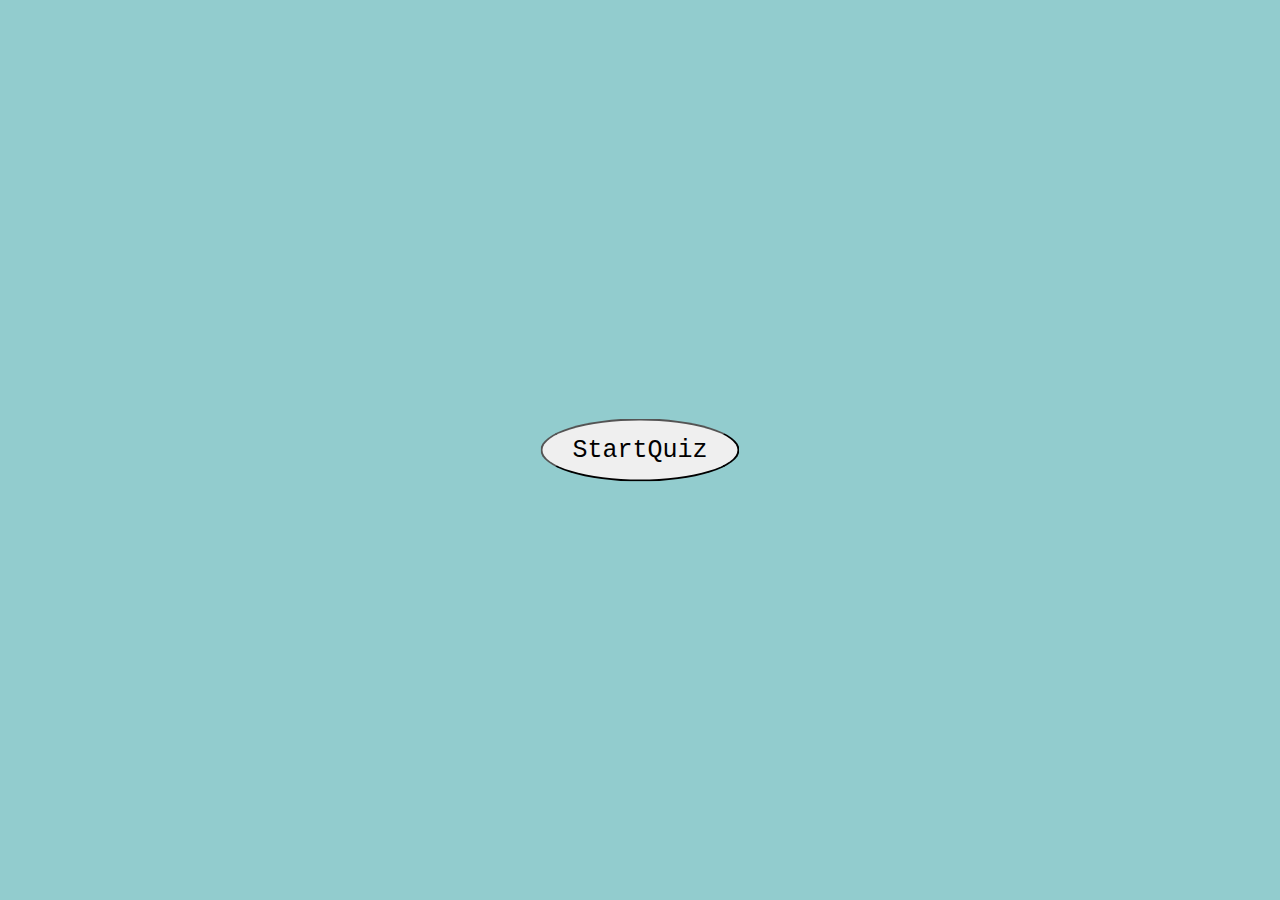
==== index.html @ 4a748a33 "phase1" ====
<!DOCTYPE html>
<html lang="en">

<head>
    <meta charset="UTF-8" />
    <meta http-equiv="X-UA-Compatible" content="IE=edge" />
    <meta name="viewport" content="width=device-width, initial-scale=1.0" />
    <link rel="stylesheet" href="./assets/style.css" />
    <link rel="stylesheet" href="https://cdn.jsdelivr.net/npm/bootstrap@4.5.3/dist/css/bootstrap.min.css"
        integrity="sha384-TX8t27EcRE3e/ihU7zmQxVncDAy5uIKz4rEkgIXeMed4M0jlfIDPvg6uqKI2xXr2" crossorigin="anonymous" />
    <title>Document</title>
</head>

<body>
    <!--startQuizButton-->
    <div class="start_btn">
        <button type="button" class="btn btn-primary">StartQuiz</button>
    </div>

    <section class="info_box">
        <section class="info-title">
            <span>Some Rules of this quiz</span>
        </section>
        <div class="info_list">
            <div class="info">
                1.You will only have <span>15 sec</span> have for each question
            </div>
            <div class="info">
                2.Once you select your answer, you can't reselected
            </div>
            <div class="info">3.You can't select any option once time goes off</div>
            <div class="info">
                you can't exit from the quiz while you're playing
            </div>
            <div class="info">
                you will get points on the basis of your correct answres
            </div>
        </div>

        <div class="buttons">
            <button type="button" class="btn btn-primary quit">Exit Quiz</button>
            <button type="button" class="btn btn-primary restart">continue</button>
        </div>
    </section>
    <div class="quiz_box">
        <header>
            <div class="title">Awsome quiz Application</div>
            <div class="timer">
                <div class="timer_text">Time Left</div>
                <div class="timer_sec">15</div>
            </div>
        </header>
        <section>
            <div class="que_text">
                <span>What are JavaScript Data Types?</span>
            </div>
            <div class="option_list">
                <div class="option">
                    <span>Number</span>
                    <div class="icon tick"><i class="fas fa-check"></i></div>
                </div>
                <div class="option">
                    <span>Number</span>
                    <div class="icon cross"><i class="fas fa-check"></i></div>
                </div>
        </section>
        <footer>
            <div class="total_que">
                <span>
                    <p>2</p>
                    of
                    <p>5</p>
                    Questions
                </span>
            </div>
        
        <button class="next_btn"> Next Questions</button>
    </footer>
        <!--result box-->
        <div class="result_box">
            <div class="icon">
                <i class="fas fa-crown"></i>
            </div>
            <div class="complete_text"> you have completed the quiz</div>
        </div>

        <script src="./js/code.js"></script>
</body>

</html>
---- assets/style.css ----
:root{
    --secondary: rgba(146, 204, 206, 1);
}

*{
    margin:0;
    padding:0;
    box-sizing: border-box;
    font-family: 'Courier New', Courier, monospace;
}
body {
    background-color: var(--secondary);
    color: brown;
}
.start_btn,.info_box,.quiz_box {
    position:absolute;
    top:50%;
    left:50%;
    transform:translate(-50%,-50%);
    
    
}
.start_btn button{
    font-size: 25px;
    font-weight: 500 ;
    padding: 15px 30px;
    cursor:pointer;
    border-radius: 50%;
   
}

.info_box{
    display: none;
    width:740px;
    border-radius: 5px;
    background-color: #8ecae6;
}

.info_box .info-title{
    height:60px;
    
    width: 100%;
    border-bottom: 1px solid lightgray;
    display:flex;
    align-items: center;
    padding:0 35px;
    font-size: 20px;
    font-weight: 600;
}
.info_box .info_list{
    padding: 15px 35px ;
}
.info_box .info_list .info{
    margin :5px 0;
    font-size: 17px;
}
.info_box .info_list .info span{
    font-weight: 600;
    color: #023e8a;
}
.info_box .buttons{
    display:flex;
    align-items: center;
    justify-content: flex-end;
    border-top: 1px solid lightgray;
}
.info_box .buttons button{
    margin: 10px 5px;
    height: 40px;
    width: 100px;
    cursor:pointer;
    transition: all 0.3 ease;
}
.info_box .buttons .quit{
    color:blue;
    border-color:blue;
    background-color: cornsilk;
}
.quiz_box{
    display:none;
    width:550px;
    background: cornsilk;
    border-radius:5px;
}
.quiz_box header{
    height:70px;
    padding:0 30px;
    background: cornsilk;
    display:flex;
    align-items: center;
    justify-content: space-between;
    border-radius: 5px 5px 0 0;
    box-shadow: 0px 3px 5px 1px rgb(0,0,0,0.1);
}
.quiz_box header .title{
font-size: 20px;
font-weight: 500;
}
.quiz_box header .timer{
    display:flex;
    align-items: center;
    justify-content: space-between;
    width: 145px;
    height:45px;
    background: #8ecae6;
    border-radius: 5px;
    padding:0 8px;
  
}
.quiz_box section{
    padding:25px 30px 20px 30px;
   
}
.quiz_box section .que_text{
    font-size: 25px;
    font-weight: 600;
}
.quiz_box section .option_list{
    padding:20px 0;
    display:block;
}
.quiz_box section .option_list .option{
    background-color: aliceblue;
    border:1px solid gray;
    border-radius: 5px;
    padding: 8px 15px;
    margin-bottom: 15px;
    display: flex;
    align-items:center;
    justify-content: space-between;
    transition: all 0.3 ease;
}
section .option_list .option:hover{
    color:blue;
    background-color: var(--secondary);
}
.quiz_box footer{
    height:60px;
    width:100%;
    display:flex;
    align-items: center;
    justify-content: space-between;
}
.quiz_box footer .total_que span{
    display:flex;
}
.quiz_box footer .total_que span p{
padding: 0 5px;
font-weight: 500;
}
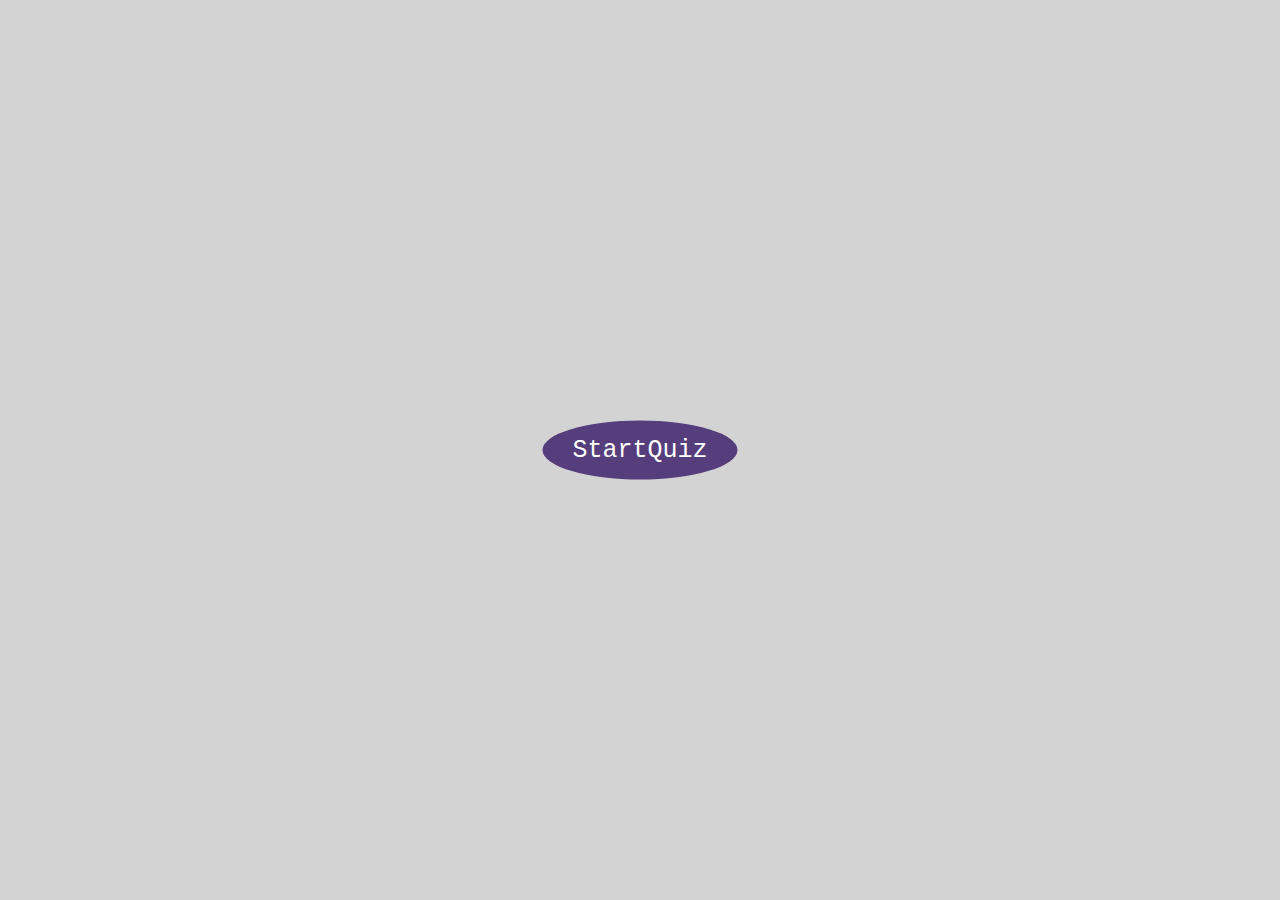
==== commit 70319cde: "add the local storage" ====
--- a/index.html
+++ b/index.html
@@ -1,90 +1,96 @@
 <!DOCTYPE html>
 <html lang="en">
-
-<head>
+  <head>
     <meta charset="UTF-8" />
     <meta http-equiv="X-UA-Compatible" content="IE=edge" />
     <meta name="viewport" content="width=device-width, initial-scale=1.0" />
     <link rel="stylesheet" href="./assets/style.css" />
-    <link rel="stylesheet" href="https://cdn.jsdelivr.net/npm/bootstrap@4.5.3/dist/css/bootstrap.min.css"
-        integrity="sha384-TX8t27EcRE3e/ihU7zmQxVncDAy5uIKz4rEkgIXeMed4M0jlfIDPvg6uqKI2xXr2" crossorigin="anonymous" />
-    <title>Document</title>
-</head>
+    <link
+      rel="stylesheet"
+      href="https://cdn.jsdelivr.net/npm/bootstrap@4.5.3/dist/css/bootstrap.min.css"
+      integrity="sha384-TX8t27EcRE3e/ihU7zmQxVncDAy5uIKz4rEkgIXeMed4M0jlfIDPvg6uqKI2xXr2"
+      crossorigin="anonymous"
+    />
 
-<body>
+    <title>Code Quiz</title>
+  </head>
+
+  <body>
     <!--startQuizButton-->
     <div class="start_btn">
-        <button type="button" class="btn btn-primary">StartQuiz</button>
+      <button type="button" class="btn btn-primary">StartQuiz</button>
     </div>
 
     <section class="info_box">
-        <section class="info-title">
-            <span>Some Rules of this quiz</span>
-        </section>
-        <div class="info_list">
-            <div class="info">
-                1.You will only have <span>15 sec</span> have for each question
-            </div>
-            <div class="info">
-                2.Once you select your answer, you can't reselected
-            </div>
-            <div class="info">3.You can't select any option once time goes off</div>
-            <div class="info">
-                you can't exit from the quiz while you're playing
-            </div>
-            <div class="info">
-                you will get points on the basis of your correct answres
-            </div>
+      <section class="info-title">
+        <span>Some Rules of this quiz</span>
+      </section>
+      <div class="info_list">
+        <div class="info">
+          1.You will only have <span>15 sec</span> have for each question
         </div>
+        <div class="info">
+          2.Once you select your answer, you can't reselected
+        </div>
+        <div class="info">3.You can't select any option once time goes off</div>
+        <div class="info">
+          you can't exit from the quiz while you're playing
+        </div>
+        <div class="info">
+          you will get points on the basis of your correct answres
+        </div>
+      </div>
 
-        <div class="buttons">
-            <button type="button" class="btn btn-primary quit">Exit Quiz</button>
-            <button type="button" class="btn btn-primary restart">continue</button>
-        </div>
+      <div class="buttons">
+        <button type="button" class="btn btn-primary quit">Exit Quiz</button>
+        <button type="button" class="btn btn-primary restart">continue</button>
+      </div>
     </section>
     <div class="quiz_box">
-        <header>
-            <div class="title">Awsome quiz Application</div>
-            <div class="timer">
-                <div class="timer_text">Time Left</div>
-                <div class="timer_sec">15</div>
-            </div>
-        </header>
-        <section>
-            <div class="que_text">
-                <span>What are JavaScript Data Types?</span>
-            </div>
-            <div class="option_list">
-                <div class="option">
-                    <span>Number</span>
-                    <div class="icon tick"><i class="fas fa-check"></i></div>
-                </div>
-                <div class="option">
-                    <span>Number</span>
-                    <div class="icon cross"><i class="fas fa-check"></i></div>
-                </div>
-        </section>
-        <footer>
-            <div class="total_que">
-                <span>
-                    <p>2</p>
-                    of
-                    <p>5</p>
-                    Questions
-                </span>
-            </div>
-        
-        <button class="next_btn"> Next Questions</button>
-    </footer>
-        <!--result box-->
-        <div class="result_box">
-            <div class="icon">
-                <i class="fas fa-crown"></i>
-            </div>
-            <div class="complete_text"> you have completed the quiz</div>
+      <header>
+        <div class="title">Awesome quiz Application</div>
+        <div class="timer">
+          <div class="timer_text">Time Left</div>
+          <div class="timer_sec">15</div>
         </div>
+      </header>
+      <section>
+        <div class="que_text">
+          <span>What are JavaScript Data Types?</span>
+        </div>
+        <div class="option_list">
+          <div class="option">
+            <span>Number</span>
+            <div class="icon tick"></div>
+          </div>
+          <div class="option">
+            <span>Number</span>
+            <div class="icon cross"></div>
+          </div>
+        </div>
+      </section>
+      <footer>
+        <div class="total_que">
+          <span>
+            <p>2</p>
+            of
+            <p>5</p>
+            Questions
+          </span>
+        </div>
+        <button class="next_btn">Next Questions</button>
+      </footer>
+    </div>
+    <!--result box-->
+    <div class="result_box" style="display: none">
+      <div class="scores"><a href="highScore.html">View Highscores</a></div>
+      <div class="complete_text">you have completed the quiz</div>
+      <div>Score: <span id="score">0</span></div>
+      Enter initials: <input type="text" id="initials" max="3" />
+      <button id="submit">Submit</button>
+      <div id="feedback" class="feedback hide"></div>
+    </div>
 
-        <script src="./js/code.js"></script>
-</body>
-
-</html>+    <script src="./js/code.js"></script>
+  </body>
+</html>
--- a/assets/style.css
+++ b/assets/style.css
@@ -9,8 +9,7 @@
     font-family: 'Courier New', Courier, monospace;
 }
 body {
-    background-color: var(--secondary);
-    color: brown;
+    background-color: lightgray!important;
 }
 .start_btn,.info_box,.quiz_box {
     position:absolute;
@@ -148,7 +147,28 @@
 padding: 0 5px;
 font-weight: 500;
 }
+.result_box{
+    margin: 100px auto 0 auto;
+    max-width: 600px;
+}
 
 
+button {
+    display: inline-block;
+    margin: 5px;
+    cursor: pointer;
+    font-size: 100%;
+    background-color: #563d7c;
+    border-radius: 5px;
+    padding: 2px 10px;
+    color: white;
+    border: 0;
+    transition: background-color 0.1s;
+  }
+
+  .hide{
+      display:none;
+  }
+  
 
 
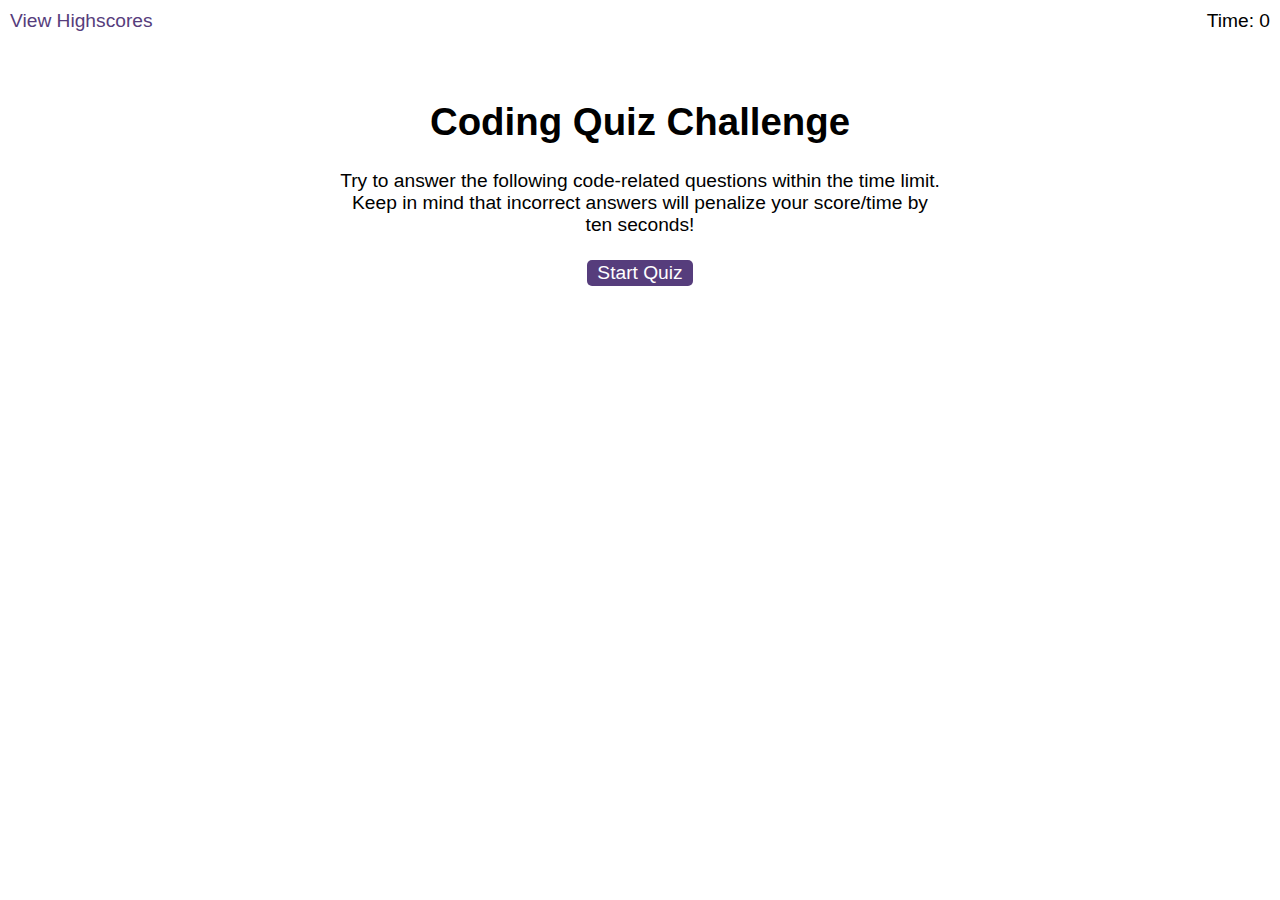
==== commit 9eae0c99: "Code quize" ====
--- a/index.html
+++ b/index.html
@@ -2,95 +2,47 @@
 <html lang="en">
   <head>
     <meta charset="UTF-8" />
-    <meta http-equiv="X-UA-Compatible" content="IE=edge" />
     <meta name="viewport" content="width=device-width, initial-scale=1.0" />
-    <link rel="stylesheet" href="./assets/style.css" />
-    <link
-      rel="stylesheet"
-      href="https://cdn.jsdelivr.net/npm/bootstrap@4.5.3/dist/css/bootstrap.min.css"
-      integrity="sha384-TX8t27EcRE3e/ihU7zmQxVncDAy5uIKz4rEkgIXeMed4M0jlfIDPvg6uqKI2xXr2"
-      crossorigin="anonymous"
-    />
+    <meta http-equiv="X-UA-Compatible" content="ie=edge" />
+    <title>Coding Quiz</title>
 
-    <title>Code Quiz</title>
+    <link rel="stylesheet" href="./assets/css/styles.css" />
   </head>
 
   <body>
-    <!--startQuizButton-->
-    <div class="start_btn">
-      <button type="button" class="btn btn-primary">StartQuiz</button>
-    </div>
+    <div class="scores"><a href="highscores.html">View Highscores</a></div>
 
-    <section class="info_box">
-      <section class="info-title">
-        <span>Some Rules of this quiz</span>
-      </section>
-      <div class="info_list">
-        <div class="info">
-          1.You will only have <span>15 sec</span> have for each question
-        </div>
-        <div class="info">
-          2.Once you select your answer, you can't reselected
-        </div>
-        <div class="info">3.You can't select any option once time goes off</div>
-        <div class="info">
-          you can't exit from the quiz while you're playing
-        </div>
-        <div class="info">
-          you will get points on the basis of your correct answres
-        </div>
+    <div class="timer">Time: <span id="time">0</span></div>
+
+    <div class="wrapper">
+      <div id="start-screen" class="start">
+        <h1>Coding Quiz Challenge</h1>
+        <p>
+          Try to answer the following code-related questions within the time
+          limit. Keep in mind that incorrect answers will penalize your
+          score/time by ten seconds!
+        </p>
+        <button id="start">Start Quiz</button>
       </div>
 
-      <div class="buttons">
-        <button type="button" class="btn btn-primary quit">Exit Quiz</button>
-        <button type="button" class="btn btn-primary restart">continue</button>
+      <div id="questions" class="hide">
+        <h2 id="question-title"></h2>
+        <div id="choices" class="choices"></div>
       </div>
-    </section>
-    <div class="quiz_box">
-      <header>
-        <div class="title">Awesome quiz Application</div>
-        <div class="timer">
-          <div class="timer_text">Time Left</div>
-          <div class="timer_sec">15</div>
-        </div>
-      </header>
-      <section>
-        <div class="que_text">
-          <span>What are JavaScript Data Types?</span>
-        </div>
-        <div class="option_list">
-          <div class="option">
-            <span>Number</span>
-            <div class="icon tick"></div>
-          </div>
-          <div class="option">
-            <span>Number</span>
-            <div class="icon cross"></div>
-          </div>
-        </div>
-      </section>
-      <footer>
-        <div class="total_que">
-          <span>
-            <p>2</p>
-            of
-            <p>5</p>
-            Questions
-          </span>
-        </div>
-        <button class="next_btn">Next Questions</button>
-      </footer>
-    </div>
-    <!--result box-->
-    <div class="result_box" style="display: none">
-      <div class="scores"><a href="highScore.html">View Highscores</a></div>
-      <div class="complete_text">you have completed the quiz</div>
-      <div>Score: <span id="score">0</span></div>
-      Enter initials: <input type="text" id="initials" max="3" />
-      <button id="submit">Submit</button>
+
+      <div id="end-screen" class="hide">
+        <h2>All done!</h2>
+        <p>Your final score is <span id="final-score"></span>.</p>
+        <p>
+          Enter initials: <input type="text" id="initials" max="3" />
+          <button id="submit">Submit</button>
+        </p>
+      </div>
+
       <div id="feedback" class="feedback hide"></div>
     </div>
 
-    <script src="./js/code.js"></script>
+    <script src="./assets/js/questions.js"></script>
+    <script src="./assets/js/logic.js"></script>
   </body>
 </html>
--- a/assets/css/styles.css
+++ b/assets/css/styles.css
@@ -0,0 +1,88 @@
+body {
+  font-family: Arial;
+  font-size: 120%;
+}
+
+a {
+  color: #563d7c;
+  text-decoration: none;
+  transition: color 0.1s;
+}
+
+a:hover {
+  color: #8570a5;
+}
+
+button {
+  display: inline-block;
+  margin: 5px;
+  cursor: pointer;
+  font-size: 100%;
+  background-color: #563d7c;
+  border-radius: 5px;
+  padding: 2px 10px;
+  color: white;
+  border: 0;
+  transition: background-color 0.1s;
+}
+
+button:hover {
+  background-color: #8570a5;
+}
+
+.choices button {
+  display: block;
+}
+
+input[type="text"] {
+  font-size: 100%;
+}
+
+ol {
+  padding-left: 0px;
+  max-height: 400px;
+  overflow: auto;
+}
+
+li {
+  padding: 5px;
+  list-style: decimal inside none;
+}
+
+li:nth-child(odd) {
+  background-color: #f3edfc;
+}
+
+.wrapper {
+  margin: 100px auto 0 auto;
+  max-width: 600px;
+}
+
+.hide {
+  display: none;
+}
+
+.start {
+  text-align: center;
+}
+
+.scores {
+  position: absolute;
+  top: 10px;
+  left: 10px;
+}
+
+.feedback {
+  font-style: italic;
+  font-size: 120%;
+  margin-top: 20px;
+  padding-top: 10px;
+  color: gray;
+  border-top: 2px solid #ccc;
+}
+
+.timer {
+  position: absolute;
+  top: 10px;
+  right: 10px;
+}
